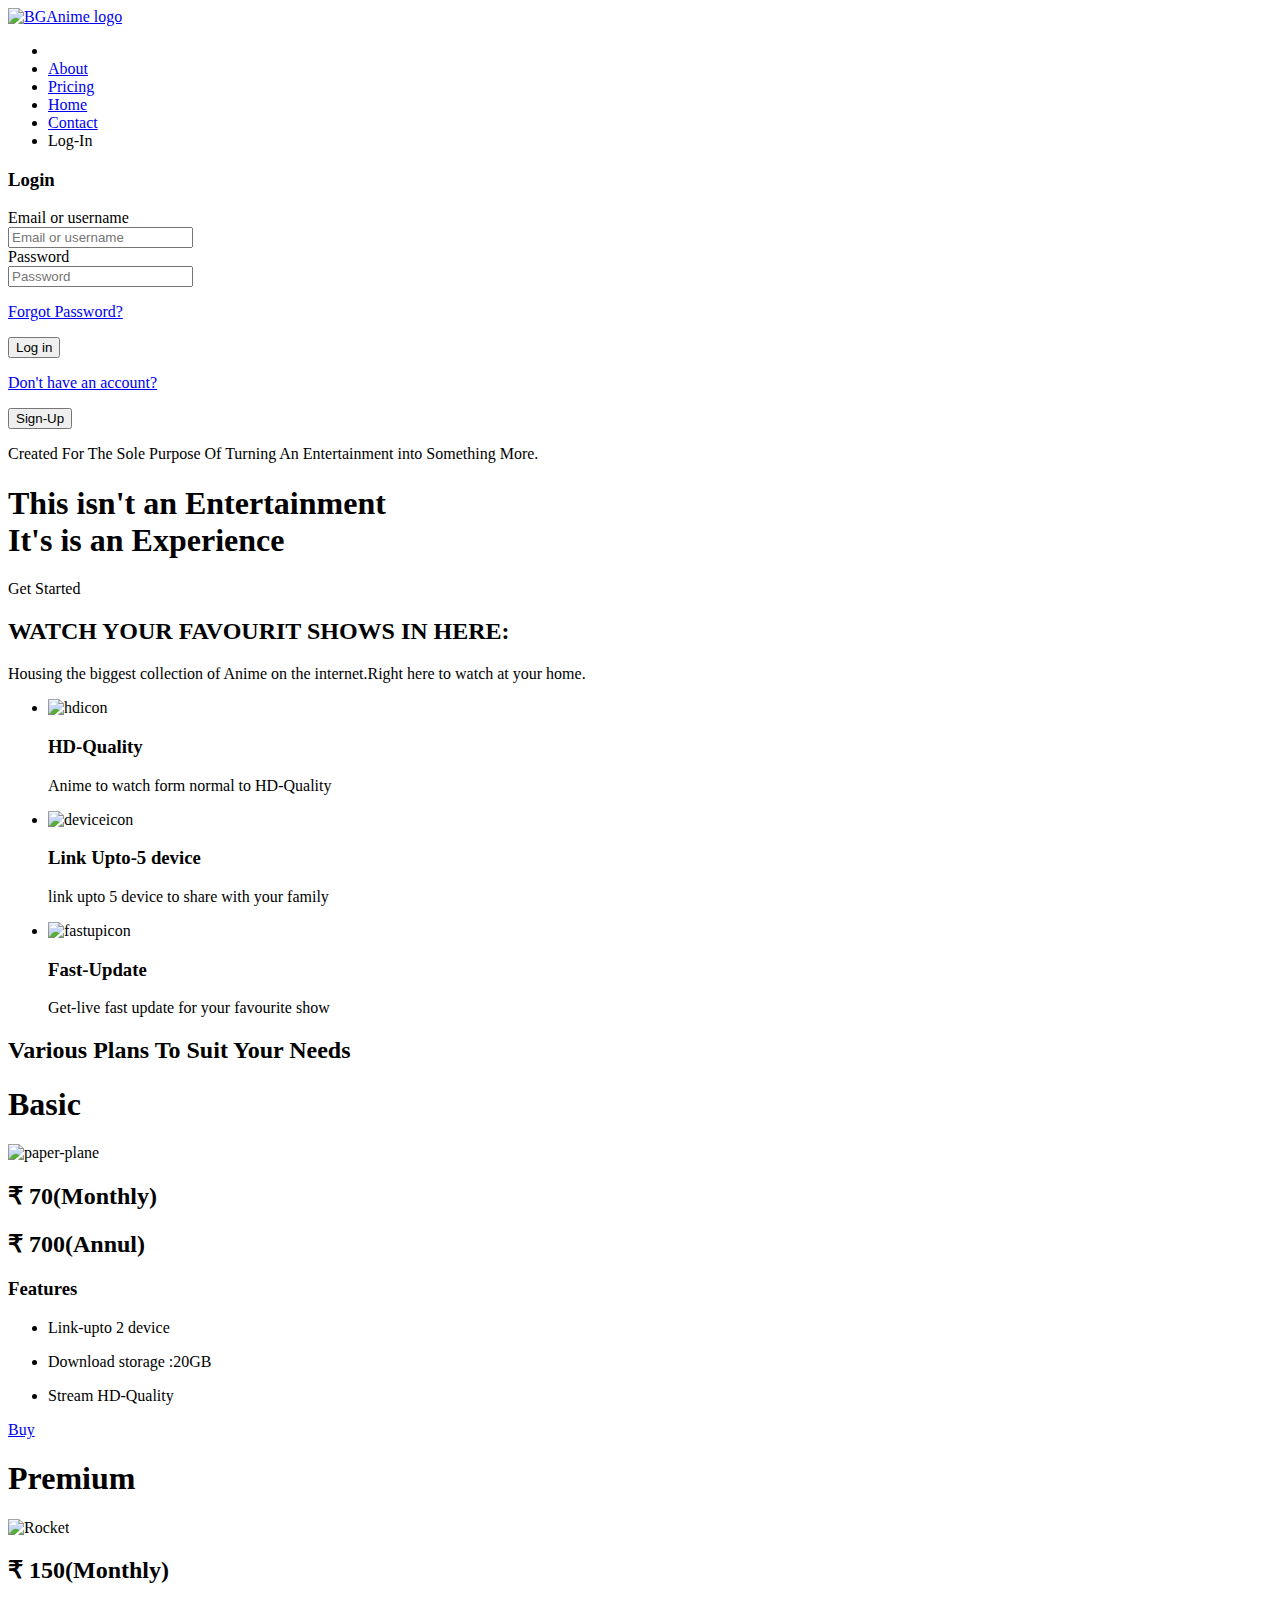
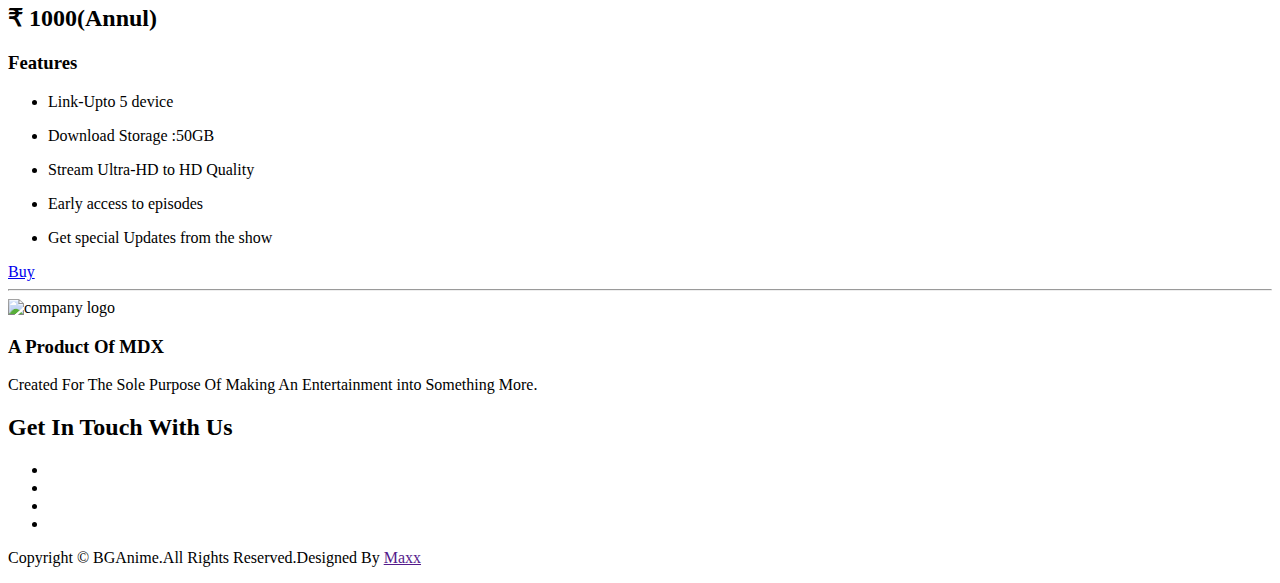
==== index.html @ 5bc4d67c "Add files via upload" ====
<!DOCTYPE html>
<html lang="en">

<head>
   <meta charset="UTF-8">
   <meta name="viewport" content="width=device-width, initial-scale=1.0">
   <!----------------------- favicon------------------- -->
   <link rel="apple-touch-icon" sizes="180x180" href="Asset/favicon_io/apple-touch-icon.png">

   <link rel="icon" type="image/png" sizes="32x32" href="Asset/favicon_io/favicon-32x32.png">

   <link rel="icon" type="image/png" sizes="16x16" href="Asset/favicon_io/favicon-16x16.png">

   <link rel="manifest" href="/site.webmanifest">

   <title>BGAnime</title>

   <!-- style link -->
   <link rel="stylesheet" href="./styles/styles.css">

   <!-- icons -->

   <script src="https://kit.fontawesome.com/a0df00e761.js" crossorigin="anonymous"></script>

   <link href="https://cdn.jsdelivr.net/npm/remixicon@2.5.0/fonts/remixicon.css" rel="stylesheet">

   <!-- fonts -->

   <link rel="stylesheet" href="https://fonts.googleapis.com/css?family=Montserrat:400,400i,700">

   <link rel="stylesheet" href="https://fonts.googleapis.com/css?family=Inconsolata:400,400i,700">
   <style>
      /* fonts */
      @import url("https://fonts.googleapis.com/css2?family=Arvo:ital@1&display=swap");
      @import url("https://fonts.googleapis.com/css2?family=Merriweather:ital,wght@1,300&display=swap");
      @import url('https://fonts.googleapis.com/css2?family=Hahmlet:wght@300;600&display=swap');
      @import url('https://fonts.googleapis.com/css2?family=EB+Garamond:wght@600;800&display=swap');
      @import url('https://fonts.googleapis.com/css2?family=Bebas+Neue&display=swap');
   </style>
   <script src="script.js"></script>
</head>

<body id="body">
   <div class="hero-img">
      <!-- Nav-bar -->
      <di id="nav-bar">
         <!-- top logo -->
         <div class="logo">
            <a href="#"><img id="header-img" src="Asset/logo/mLogo.svg" alt="BGAnime logo"></a>
         </div>
         <!-- menu-bar -->
         <div class="menu">
            <nav id="nav">
               <ul id="side-navbar">
                  <li><i id="nav-clicon" onclick="closeMenu()" class="ri-close-line"></i></li>
                  <li><a class="nav-link" href="#a1">About</a></li>
                  <li><a class="nav-link" href="#a2">Pricing</a></li>
                  <li><a class="nav-link" href="./home.html">Home</a></li>
                  <li><a class="nav-link" href="#a4">Contact</a></li>
                  <li><a class="nav-link" onclick="log()">Log-In</a></li>
               </ul>
            </nav>
            <a onclick="openMenu()"><i id="nav-opicon" class="ri-menu-line"></i> </a>
         </div>
   </div>
   </div>
   <!-------------log-in-from--------------------->
   <div id="full-card">
      <div class="login">
         <div class="login-card">
            <form class="card" onSubmit={handlesubmit}>
               <div class="log-title">
                  <h3>Login</h3>
               </div>
               <div>
                  <div>
                     <label For="Email or UserName">Email or username</label>
                     <br />
                     <input type="text" placeholder="Email or username" required />
                  </div>
                  <div>
                     <label For="Password">Password</label>
                     <br />
                     <input type="Password" placeholder="Password" required />
                  </div>
                  <p>
                     <a href="#"> Forgot Password?</a>
                  </p>
               </div>
               <div>
                  <button type="submit">Log in</button>
                  <div class="sign-up" action="#">
                     <p>
                        <a href="#"> Don't have an account?</a>
                     </p>
                     <button>Sign-Up</button>
                  </div>
               </div>
            </form>
         </div>
         <span  onclick="logout()" class="clo-icon">
               <i class="ri-close-line"></i>
         </span>
      </div>
   </div>
   <!------------intro-card------------->
   <div id="wel-card">
      <div class="wel-title">
         <p>Created For The Sole Purpose Of Turning An <span class="wel-colr">Entertainment</span> into <span
               class="wel-colr">Something More.</span>
         </p>
         <h1>This isn't an <span class="wel-colr">Entertainment</span><br />
            It's is an <span class="wel-colr">Experience</span></h1>
         <div class="wel-link">
            <p onclick="log()">Get Started<span class="wel-icon"><i class="ri-arrow-right-line"></i></span></p>
         </div>
      </div>

   </div>
   </div>
   <!----------------description----------------->
   <div id="a1" class="feature">
      <div class="feature-title">
         <h2 class="qut">WATCH YOUR FAVOURIT SHOWS IN HERE:</h2>
         <p>Housing the biggest collection of Anime on the internet.Right here to watch at your home.</p>
      </div>
      <ul class="feature-list">
         <li class="feature-points">
            <div class="feature-card">
               <img class="feature-icon" alt="hdicon" src="Asset/image/hdicon.svg">
               <h3 class="qut">HD-Quality</h3>
            </div>
            <p>Anime to watch form normal to HD-Quality</p>
         </li>
         <li class="feature-points">
            <div class="feature-card">
               <img class="feature-icon" alt="deviceicon" src="Asset/image/deviceicon.svg">
               <h3 class="qut">Link Upto-5 device</h3>
            </div>
            <p id="description">link upto 5 device to share with your family</p>
         </li>
         <li class="feature-points">
            <div class="feature-card">
               <img class="feature-icon" alt="fastupicon" src="Asset/image/fastupicon.svg">
               <h3 class="qut">Fast-Update</h3>
            </div>
            <p id="description">Get-live fast update for your favourite show</p>
         </li>
      </ul>
   </div>
   <!---------------Plans-------------->
   <section id="a2" class="plan-card">
      <h2 class="plan-head">Various Plans To Suit Your Needs</h2>
      <div class="plan">
         <div class="plan-b">
            <div class="basic-title">
               <h1>Basic</h1>
            </div>
            <div class="plan-icon">
               <img alt="paper-plane" src="Asset/image/paper-plane.svg" class="p-icon">
            </div>
            <div>
               <h2> &#8377 70(Monthly)</h2>
               <h2> &#8377 700(Annul)</h2>
            </div>
            <div class="fe-card">
               <h3>Features</h3>
            </div>
            <div>
               <ul>
                  <li>
                     <p>Link-upto 2 device</p>
                  </li>
                  <li>
                     <p>Download storage :20GB</p>
                  </li>
                  <li>
                     <p>Stream HD-Quality</p>
                  </li>
               </ul>
            </div>
            <div class="button basic-btn">
               <a href="#">Buy</a>
            </div>
         </div>
         <div class="plan-p">
            <div class="pro-title">
               <h1>Premium</h1>
            </div>
            <div class="plan-icon">
               <img alt="Rocket" src="Asset/image/Rocket.svg" class="p-icon">
            </div>
            <div>
               <h2> &#8377 150(Monthly)</h2>
               <h2> &#8377 1000(Annul)</h2>
            </div>
            <div class="fe-card">
               <h3>Features</h3>
            </div>
            <div>
               <ul>
                  <li>
                     <p>Link-Upto 5 device</p>
                  </li>
                  <li>
                     <p>Download Storage :50GB</p>
                  </li>
                  <li>
                     <p>Stream Ultra-HD to HD Quality</p>
                  </li>
                  <li>
                     <p>Early access to episodes</p>
                  </li>
                  <li>
                     <p>Get special Updates from the show</p>
                  </li>
               </ul>
            </div>
            <div class="pro-btn button">
               <a href="#">Buy</a>
            </div>
         </div>
      </div>
   </section>
   <!-------------footer-------------->
   <hr>
   <footer id="a4">
      <div class="foo">
         <img class="foo-logo" alt="company logo" src="Asset/logo/mLogo.svg">
         <div class="foo-credit">
            <h3>A Product Of MDX</h3>
            <p>Created For The Sole Purpose Of Making An Entertainment into Something More. </p>
         </div>
         <div class="contact">
            <h2>Get In Touch With Us</h2>
            <ul class="contact-links">
               <li><a href="https://github.com/Maxxjx"><i class="ri-github-fill"></i></a></li>
               <li><a href="mailto:iamshyamssj@gmail.com"><i class="ri-mail-line"></i></a></li>
               <li><a href=""><i class="ri-twitter-line"></i></a></li>
               <li><a href="https://www.linkedin.com/in/shyam-m-aa9026240/"><i class="ri-linkedin-box-fill"></i></a>
               </li>
            </ul>
         </div>
      </div>
   </footer>
   <!-------------Copyright--------------->
   <div id="end">
      <p>Copyright &copy BGAnime.All Rights Reserved.Designed By <a href="">Maxx</a></p>
   </div>
</body>

</html>
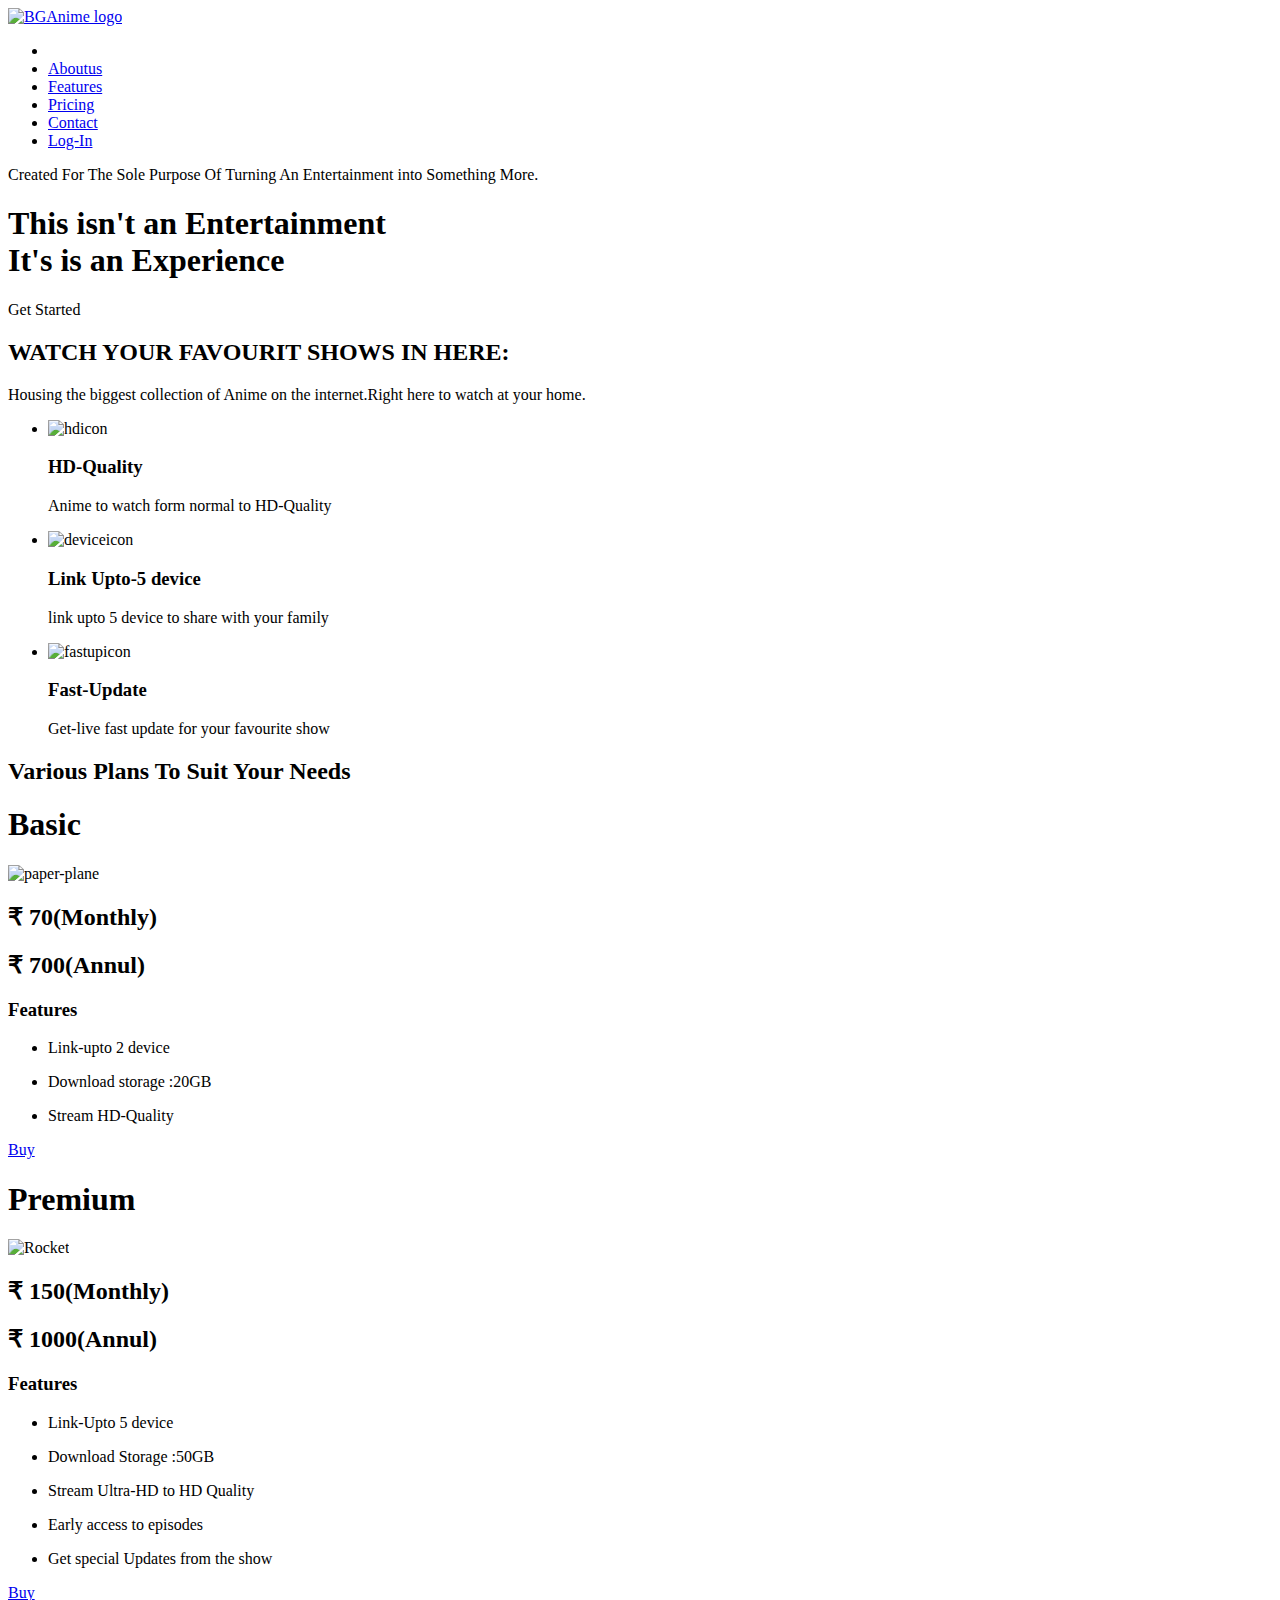
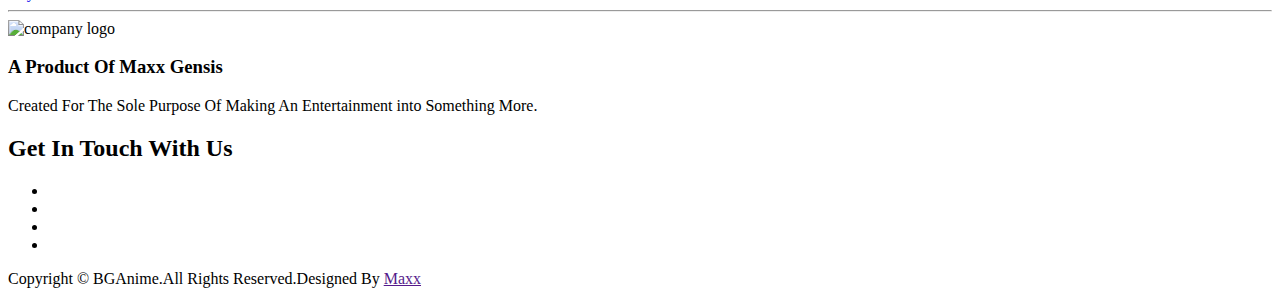
==== commit 40fdeb96: "login" ====
--- a/index.html
+++ b/index.html
@@ -42,6 +42,7 @@
 
 <body id="body">
    <div class="hero-img">
+      
       <!-- Nav-bar -->
       <di id="nav-bar">
          <!-- top logo -->
@@ -53,11 +54,12 @@
             <nav id="nav">
                <ul id="side-navbar">
                   <li><i id="nav-clicon" onclick="closeMenu()" class="ri-close-line"></i></li>
-                  <li><a class="nav-link" href="#a1">About</a></li>
+                  <li><a class="nav-link" href="./aboutus.html">Aboutus</a></li>
+                  <li><a class="nav-link" href="#a1">Features</a></li>
                   <li><a class="nav-link" href="#a2">Pricing</a></li>
-                  <li><a class="nav-link" href="./home.html">Home</a></li>
+                  <!-- <li><a class="nav-link" href="./home.html">Home</a></li> -->
                   <li><a class="nav-link" href="#a4">Contact</a></li>
-                  <li><a class="nav-link" onclick="log()">Log-In</a></li>
+                  <li><a class="nav-link"  href="https://maxxlix.netlify.app/" target="_blank">Log-In</a></li>
                </ul>
             </nav>
             <a onclick="openMenu()"><i id="nav-opicon" class="ri-menu-line"></i> </a>
@@ -65,7 +67,7 @@
    </div>
    </div>
    <!-------------log-in-from--------------------->
-   <div id="full-card">
+   <!-- <div id="full-card">
       <div class="login">
          <div class="login-card">
             <form class="card" onSubmit={handlesubmit}>
@@ -80,6 +82,7 @@
                   </div>
                   <div>
                      <label For="Password">Password</label>
+  
                      <br />
                      <input type="Password" placeholder="Password" required />
                   </div>
@@ -102,7 +105,8 @@
                <i class="ri-close-line"></i>
          </span>
       </div>
-   </div>
+   </div> -->
+
    <!------------intro-card------------->
    <div id="wel-card">
       <div class="wel-title">
@@ -228,7 +232,7 @@
       <div class="foo">
          <img class="foo-logo" alt="company logo" src="Asset/logo/mLogo.svg">
          <div class="foo-credit">
-            <h3>A Product Of MDX</h3>
+            <h3>A Product Of Maxx Gensis</h3>
             <p>Created For The Sole Purpose Of Making An Entertainment into Something More. </p>
          </div>
          <div class="contact">
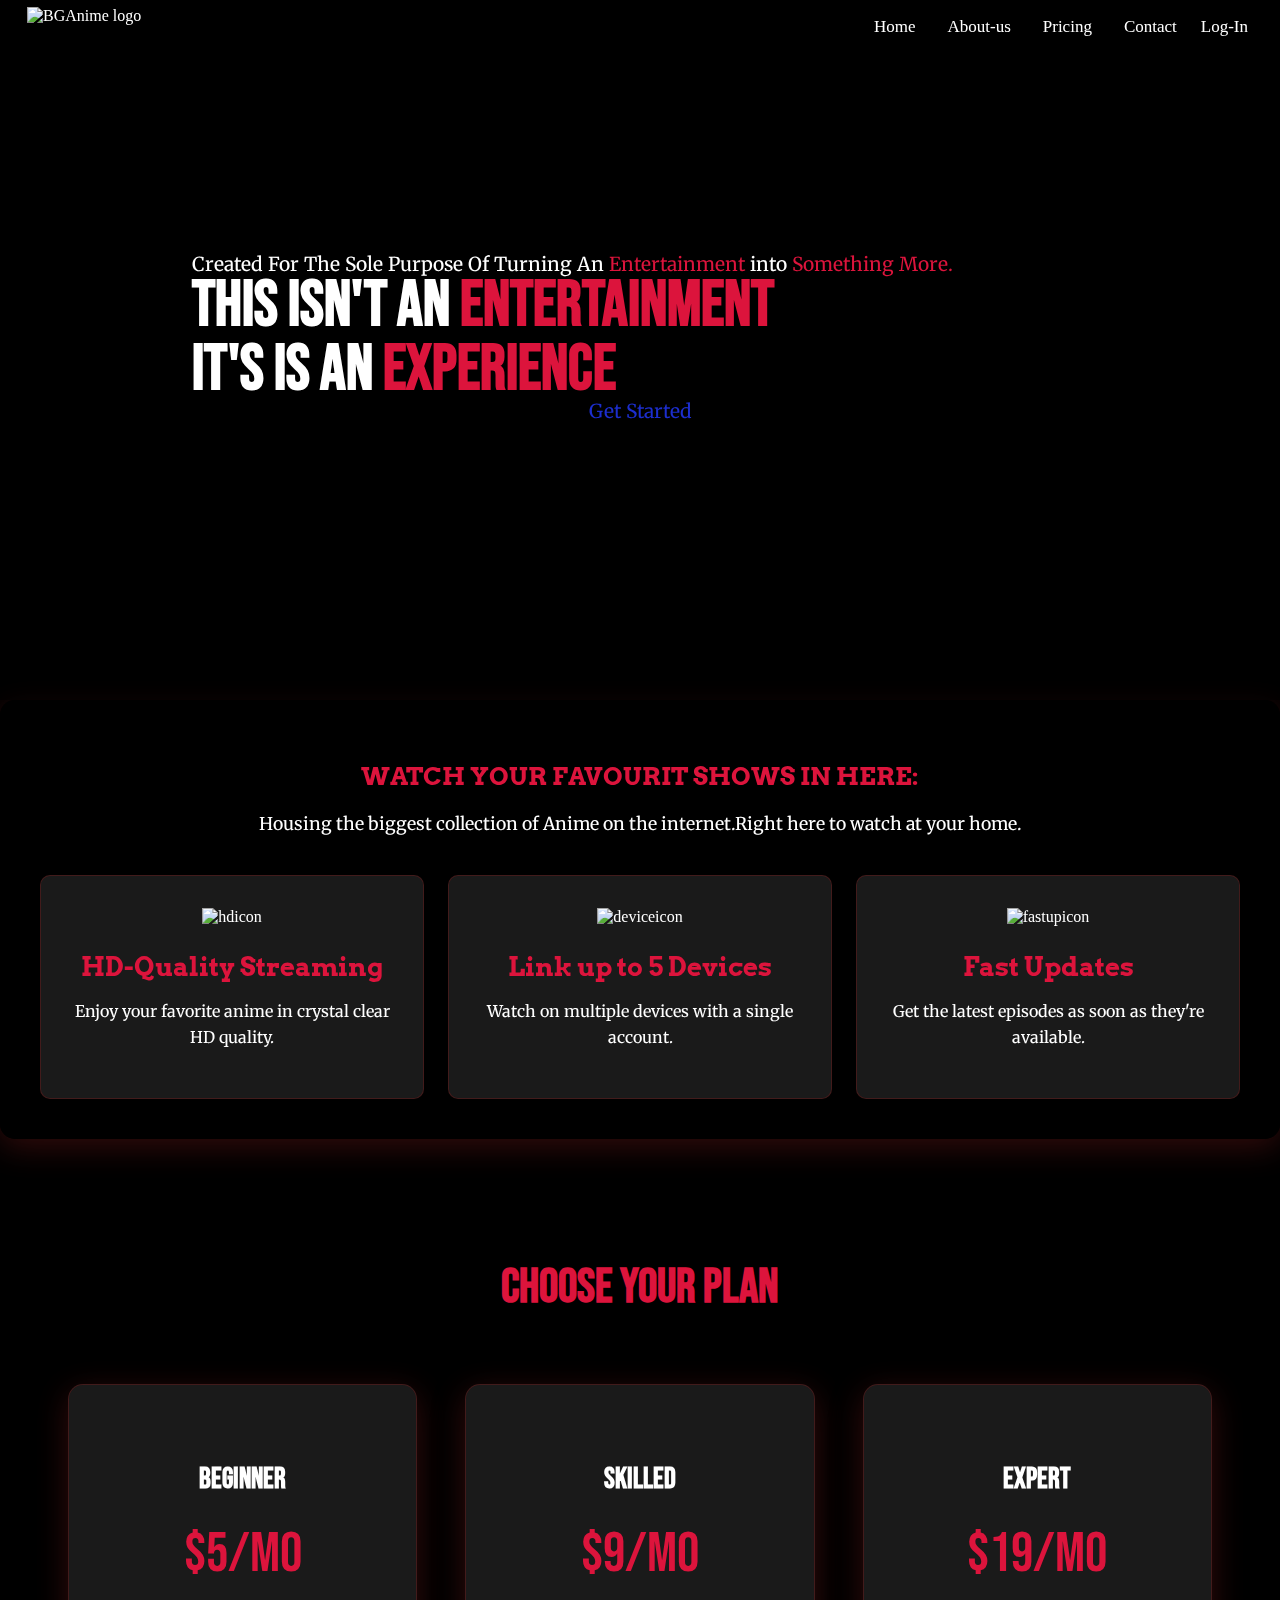
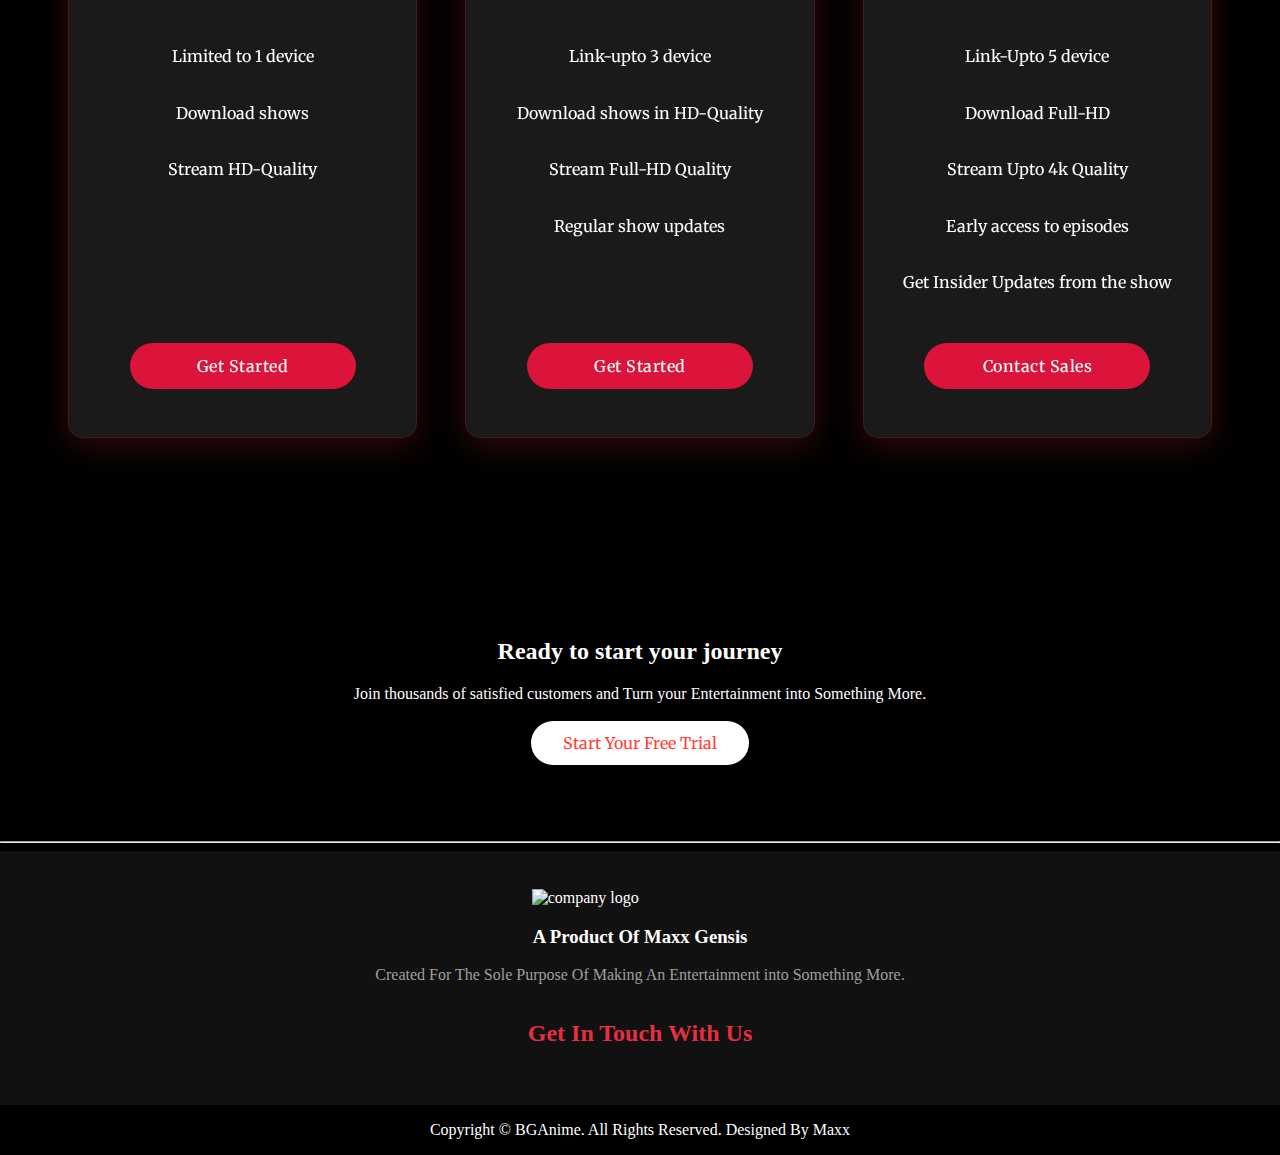
==== commit 7d9f4544: "Add hero image and update pricing plans; refactor CSS variables for consistency" ====
--- a/index.html
+++ b/index.html
@@ -4,108 +4,113 @@
 <head>
    <meta charset="UTF-8">
    <meta name="viewport" content="width=device-width, initial-scale=1.0">
-   <!----------------------- favicon------------------- -->
+   <meta name="description"
+      content="BGAnime offers a wide range of anime in HD quality. Stream your favorite shows, link up to 5 devices, and get fast updates.">
+   <title>BGAnime - Your Source for HD Anime Streaming</title>
+
+   <!-- Favicon -->
    <link rel="apple-touch-icon" sizes="180x180" href="Asset/favicon_io/apple-touch-icon.png">
-
    <link rel="icon" type="image/png" sizes="32x32" href="Asset/favicon_io/favicon-32x32.png">
-
    <link rel="icon" type="image/png" sizes="16x16" href="Asset/favicon_io/favicon-16x16.png">
 
-   <link rel="manifest" href="/site.webmanifest">
-
-   <title>BGAnime</title>
-
-   <!-- style link -->
+   <!-- Critical Assets -->
+   <link rel="preload" href="Asset/logo/mLogo.svg" as="image">
+   <link rel="preload" href="styles/styles.css" as="style">
+   <link rel="preload" href="styles/abouts.css" as="style">
+
+   <!-- stylesheet -->
    <link rel="stylesheet" href="./styles/styles.css">
-
-   <!-- icons -->
-
-   <script src="https://kit.fontawesome.com/a0df00e761.js" crossorigin="anonymous"></script>
-
+   <link rel="stylesheet" href="./styles/abouts.css">
+
+   <!-- PWA Support -->
+   <link rel="manifest" href="manifest.json">
+   <meta name="theme-color" content="#dc143c">
+   <meta name="apple-mobile-web-app-capable" content="yes">
+   <meta name="apple-mobile-web-app-status-bar-style" content="black">
+   <meta name="apple-mobile-web-app-title" content="BGAnime">
+
+   <!-- Social Media Tags -->
+   <meta property="og:title" content="BGAnime - HD Anime Streaming">
+   <meta property="og:description" content="Your premium anime streaming experience">
+   <meta property="og:image" content="Asset/logo/mLogo.svg">
+   <meta property="og:type" content="website">
+
+   <!-- External Resources -->
+   <link rel="stylesheet"
+      href="https://fonts.googleapis.com/css2?family=Bebas+Neue&family=Merriweather:ital,wght@1,300&family=Arvo:ital@1&display=swap">
    <link href="https://cdn.jsdelivr.net/npm/remixicon@2.5.0/fonts/remixicon.css" rel="stylesheet">
-
-   <!-- fonts -->
-
-   <link rel="stylesheet" href="https://fonts.googleapis.com/css?family=Montserrat:400,400i,700">
-
-   <link rel="stylesheet" href="https://fonts.googleapis.com/css?family=Inconsolata:400,400i,700">
-   <style>
-      /* fonts */
-      @import url("https://fonts.googleapis.com/css2?family=Arvo:ital@1&display=swap");
-      @import url("https://fonts.googleapis.com/css2?family=Merriweather:ital,wght@1,300&display=swap");
-      @import url('https://fonts.googleapis.com/css2?family=Hahmlet:wght@300;600&display=swap');
-      @import url('https://fonts.googleapis.com/css2?family=EB+Garamond:wght@600;800&display=swap');
-      @import url('https://fonts.googleapis.com/css2?family=Bebas+Neue&display=swap');
-   </style>
+   <!-- script -->
    <script src="script.js"></script>
 </head>
 
 <body id="body">
+   <a href="#main-content" class="skip-link">Skip to main content</a>
    <div class="hero-img">
-      
       <!-- Nav-bar -->
-      <di id="nav-bar">
+      <div id="nav-bar">
          <!-- top logo -->
          <div class="logo">
-            <a href="#"><img id="header-img" src="Asset/logo/mLogo.svg" alt="BGAnime logo"></a>
+            <a href="/index.html"><img id="header-img" src="Asset/logo/mLogo.svg" alt="BGAnime logo"></a>
          </div>
          <!-- menu-bar -->
          <div class="menu">
             <nav id="nav">
                <ul id="side-navbar">
                   <li><i id="nav-clicon" onclick="closeMenu()" class="ri-close-line"></i></li>
-                  <li><a class="nav-link" href="./aboutus.html">Aboutus</a></li>
-                  <li><a class="nav-link" href="#a1">Features</a></li>
+                  <li><a class="nav-link" href="./home.html">Home</a></li>
+                  <li><a class="nav-link" href="/aboutus.html">About-us</a></li>
                   <li><a class="nav-link" href="#a2">Pricing</a></li>
-                  <!-- <li><a class="nav-link" href="./home.html">Home</a></li> -->
                   <li><a class="nav-link" href="#a4">Contact</a></li>
-                  <li><a class="nav-link"  href="https://maxxlix.netlify.app/" target="_blank">Log-In</a></li>
+                  <!-- Log-in Button -->
+                  <li><button class="nav-link login-trigger" type="button" onclick="toggleLogin()">Log-In</button></li>
                </ul>
             </nav>
-            <a onclick="openMenu()"><i id="nav-opicon" class="ri-menu-line"></i> </a>
-         </div>
-   </div>
+            <a onclick="openMenu()"><i id="nav-opicon" class="ri-menu-line"></i></a>
+         </div>
+      </div>
+      </ul>
+      </nav>
+      <a onclick="openMenu()"><i id="nav-opicon" class="ri-menu-line"></i></a>
    </div>
    <!-------------log-in-from--------------------->
-   <!-- <div id="full-card">
+   <div id="full-card">
       <div class="login">
          <div class="login-card">
-            <form class="card" onSubmit={handlesubmit}>
+            <form class="card" onsubmit="handleSubmit(event)">
                <div class="log-title">
-                  <h3>Login</h3>
+                  <h3>Welcome Back</h3>
+                  <p>Enter your credentials to access your account</p>
                </div>
-               <div>
-                  <div>
-                     <label For="Email or UserName">Email or username</label>
-                     <br />
-                     <input type="text" placeholder="Email or username" required />
-                  </div>
-                  <div>
-                     <label For="Password">Password</label>
-  
-                     <br />
-                     <input type="Password" placeholder="Password" required />
-                  </div>
-                  <p>
-                     <a href="#"> Forgot Password?</a>
-                  </p>
+               <div class="form-group">
+                  <div class="input-field">
+                     <label for="email">Email or username</label>
+                     <input type="text" id="email" placeholder="Enter your email or username" required />
+                  </div>
+                  <div class="input-field">
+                     <label for="password">Password</label>
+                     <input type="password" id="password" placeholder="Enter your password" required />
+                  </div>
+                  <div class="form-options">
+                     <label class="remember-me">
+                        <input type="checkbox" />
+                        <span>Remember me</span>
+                     </label>
+                     <a href="#" class="forgot-password">Forgot Password?</a>
+                  </div>
                </div>
-               <div>
-                  <button type="submit">Log in</button>
-                  <div class="sign-up" action="#">
-                     <p>
-                        <a href="#"> Don't have an account?</a>
-                     </p>
-                     <button>Sign-Up</button>
+               <div class="form-actions">
+                  <button type="submit" class="login-btn">Log in</button>
+                  <div class="signup-prompt">
+                     <p>Don't have an account? <a href="#">Sign Up</a></p>
                   </div>
                </div>
             </form>
          </div>
-         <span  onclick="logout()" class="clo-icon">
-               <i class="ri-close-line"></i>
+         <span onclick="logout()" class="clo-icon">
+            <i class="ri-close-line"></i>
          </span>
       </div>
-   </div> -->
+   </div>
 
    <!------------intro-card------------->
    <div id="wel-card">
@@ -122,108 +127,78 @@
 
    </div>
    </div>
-   <!----------------description----------------->
-   <div id="a1" class="feature">
-      <div class="feature-title">
+   <!----------------  Feature Highlights ----------------->
+   <div id="a1" class="about-section"  style="max-width: none;">
+      <div class="about-container">
          <h2 class="qut">WATCH YOUR FAVOURIT SHOWS IN HERE:</h2>
-         <p>Housing the biggest collection of Anime on the internet.Right here to watch at your home.</p>
-      </div>
-      <ul class="feature-list">
-         <li class="feature-points">
-            <div class="feature-card">
+          <p>Housing the biggest collection of Anime on the internet.Right here to watch at your home.</p>
+          <div class="about-grid">
+              <div class="about-card">
                <img class="feature-icon" alt="hdicon" src="Asset/image/hdicon.svg">
-               <h3 class="qut">HD-Quality</h3>
+               <h3 class="qut">HD-Quality Streaming</h3>
+                  <p>Enjoy your favorite anime in crystal clear HD quality.</p>
+              </div>
+              <div class="about-card">
+               <img class="feature-icon" alt="deviceicon" src="Asset/image/deviceicon.svg">
+               <h3 class="qut">Link up to 5 Devices</h3>
+                  <p>Watch on multiple devices with a single account.</p>
+              </div>
+              <div class="about-card">
+               <img class="feature-icon" alt="fastupicon" src="Asset/image/fastupicon.svg">
+               <h3 class="qut">Fast Updates</h3>
+                  <p>Get the latest episodes as soon as they're available.</p>
+              </div>
+          </div>
+      </div>
+  </div>
+ </div>
+   <!---------------Plans-------------->
+   <section id="pricing" class="pricing">
+      <div class="container">
+         <h2>Choose Your Plan</h2>
+         <div class="pricing-grid">
+            <div class="plan">
+               <h3>Beginner</h3>
+               <div class="price">$5/mo</div>
+               <ul>
+                  <li>Limited to 1 device </li>
+                  <li>Download shows</li>
+                  <li>Stream HD-Quality</li>
+               </ul>
+               <a href="#" class="cta-button">Get Started</a>
             </div>
-            <p>Anime to watch form normal to HD-Quality</p>
-         </li>
-         <li class="feature-points">
-            <div class="feature-card">
-               <img class="feature-icon" alt="deviceicon" src="Asset/image/deviceicon.svg">
-               <h3 class="qut">Link Upto-5 device</h3>
+            <div class="plan">
+               <h3>Skilled</h3>
+               <div class="price">$9/mo</div>
+               <ul>
+                  <li>Link-upto 3 device</li>
+                  <li>Download shows in HD-Quality</li>
+                  <li>Stream Full-HD Quality</li>
+                  <li>Regular show updates</li>
+               </ul>
+               <a href="#" class="cta-button">Get Started</a>
             </div>
-            <p id="description">link upto 5 device to share with your family</p>
-         </li>
-         <li class="feature-points">
-            <div class="feature-card">
-               <img class="feature-icon" alt="fastupicon" src="Asset/image/fastupicon.svg">
-               <h3 class="qut">Fast-Update</h3>
+            <div class="plan">
+               <h3>Expert</h3>
+               <div class="price">$19/mo</div>
+               <ul>
+                  <li>Link-Upto 5 device</li>
+                  <li>Download Full-HD</li>
+                  <li>Stream Upto 4k Quality</li>
+                  <li>Early access to episodes</li>
+                  <li>Get Insider Updates from the show</li>
+               </ul>
+               <a href="#" class="cta-button">Contact Sales</a>
             </div>
-            <p id="description">Get-live fast update for your favourite show</p>
-         </li>
-      </ul>
-   </div>
-   <!---------------Plans-------------->
-   <section id="a2" class="plan-card">
-      <h2 class="plan-head">Various Plans To Suit Your Needs</h2>
-      <div class="plan">
-         <div class="plan-b">
-            <div class="basic-title">
-               <h1>Basic</h1>
-            </div>
-            <div class="plan-icon">
-               <img alt="paper-plane" src="Asset/image/paper-plane.svg" class="p-icon">
-            </div>
-            <div>
-               <h2> &#8377 70(Monthly)</h2>
-               <h2> &#8377 700(Annul)</h2>
-            </div>
-            <div class="fe-card">
-               <h3>Features</h3>
-            </div>
-            <div>
-               <ul>
-                  <li>
-                     <p>Link-upto 2 device</p>
-                  </li>
-                  <li>
-                     <p>Download storage :20GB</p>
-                  </li>
-                  <li>
-                     <p>Stream HD-Quality</p>
-                  </li>
-               </ul>
-            </div>
-            <div class="button basic-btn">
-               <a href="#">Buy</a>
-            </div>
-         </div>
-         <div class="plan-p">
-            <div class="pro-title">
-               <h1>Premium</h1>
-            </div>
-            <div class="plan-icon">
-               <img alt="Rocket" src="Asset/image/Rocket.svg" class="p-icon">
-            </div>
-            <div>
-               <h2> &#8377 150(Monthly)</h2>
-               <h2> &#8377 1000(Annul)</h2>
-            </div>
-            <div class="fe-card">
-               <h3>Features</h3>
-            </div>
-            <div>
-               <ul>
-                  <li>
-                     <p>Link-Upto 5 device</p>
-                  </li>
-                  <li>
-                     <p>Download Storage :50GB</p>
-                  </li>
-                  <li>
-                     <p>Stream Ultra-HD to HD Quality</p>
-                  </li>
-                  <li>
-                     <p>Early access to episodes</p>
-                  </li>
-                  <li>
-                     <p>Get special Updates from the show</p>
-                  </li>
-               </ul>
-            </div>
-            <div class="pro-btn button">
-               <a href="#">Buy</a>
-            </div>
-         </div>
+         </div>
+      </div>
+   </section>
+
+   <section class="cta">
+      <div class="container">
+         <h2>Ready to start your journey</h2>
+         <p>Join thousands of satisfied customers and Turn your Entertainment into Something More.</p>
+         <a href="#" class="cta-button">Start Your Free Trial</a>
       </div>
    </section>
    <!-------------footer-------------->
@@ -249,7 +224,7 @@
    </footer>
    <!-------------Copyright--------------->
    <div id="end">
-      <p>Copyright &copy BGAnime.All Rights Reserved.Designed By <a href="">Maxx</a></p>
+      <p>Copyright &copy BGAnime. All Rights Reserved. Designed By <a href="">Maxx</a></p>
    </div>
 </body>
 
--- a/styles/styles.css
+++ b/styles/styles.css
@@ -0,0 +1,787 @@
+:root {
+  /* Colors */
+  --primary: #dc143c;
+  --primary-hover: #ff1648;
+  --text: #fff;
+  --text-muted: #9f9f9f;
+  --bg-dark: #000;
+  --bg-card: rgba(255, 255, 255, 0.1);
+  --bg-card-hover: rgba(255, 255, 255, 0.15);
+  
+  /* Typography */
+  --font-heading: "Bebas Neue", sans-serif;
+  --font-body: "Merriweather", serif;
+  --font-secondary: "Arvo", serif;
+  
+  /* Spacing */
+  --space-xs: 0.5rem;
+  --space-sm: 1rem;
+  --space-md: 1.5rem;
+  --space-lg: 2rem;
+  --space-xl: 3rem;
+  --space-xxl: 5rem;
+  
+  /* Borders */
+  --radius-sm: 8px;
+  --radius-md: 15px;
+  --radius-full: 9999px;
+  
+  /* Transitions */
+  --transition: all 0.3s ease;
+  
+  /* Shadows */
+  --shadow-card: 0 8px 32px 0 rgba(135, 31, 31, 0.37);
+}
+
+html {
+  scroll-behavior: smooth;
+}
+
+#body {
+  background-color: var(--bg-dark);
+  color: var(--text);
+  margin: 0;
+  padding: 0;
+  width: 100%;
+  overflow:auto;
+}
+
+a {
+  color: var(--text);
+}
+
+a:hover {
+  color: var(--primary);
+}
+
+ul,
+ol,
+li,
+a {
+  text-decoration: none;
+  list-style-type: none;
+}
+
+.hero-img {
+  background-image: url(../Asset/image/hero3.jpg);
+  max-width: 100%;
+  min-height: 620px;
+  max-height: 100vh;
+  background-position: center;
+  background-repeat: no-repeat;
+  background-size: cover;
+  position: relative;
+}
+
+
+#header-img {
+  width: 158px;
+  margin: 0;
+  padding-top: 7px;
+  padding-left: 11px;
+}
+
+#nav-bar {
+  position: fixed;
+  top: 0;
+  left: 1rem;
+  right: 2rem;
+  z-index: 10;
+  background-color: transparent;
+  display: flex;
+  align-content: center;
+  /* transition: 0.2s; */
+  justify-content: space-between;
+}
+
+
+/* svg--logo */
+.logo:hover {
+  fill: var(--primary);
+}
+
+.anime:hover {
+  fill: var(--primary);
+}
+
+#nav {
+  display: block;
+}
+
+#side-navbar {
+  display: flex;
+  font-size: 17px;
+  justify-content: center;
+  gap: 1rem;
+}
+
+.nav-link {
+  border: 0.5rem transparent solid;
+  padding-left: 0;
+  padding-right: 0;
+}
+
+.sign {
+  margin-right: 14px;
+}
+
+#side-navbar li a:hover {
+  background-color: black;
+  border: 8px black solid;
+  border-radius: 25px;
+}
+
+#nav-opicon,
+#nav-clicon {
+  font-size: 2rem;
+}
+
+#nav-opicon {
+  display: none;
+}
+
+#nav-clicon {
+  display: none;
+  float: right;
+}
+
+/* ------login-from----------------------- */
+/* Login button styles */
+.login-trigger {
+  background: none;
+  border: none;
+  cursor: pointer;
+  font-family: inherit;
+  font-size: inherit;
+  color: inherit;
+  padding: 0;
+}
+
+/* Login modal styles */
+#full-card {
+  display: none;
+  position: fixed;
+  top: 0;
+  left: 0;
+  width: 100%;
+  height: 100%;
+  background-color: rgba(0, 0, 0, 0.8);
+  z-index: 1000;
+  backdrop-filter: blur(5px);
+}
+
+.login {
+  position: absolute;
+  top: 50%;
+  left: 50%;
+  transform: translate(-50%, -50%);
+  width: 100%;
+  max-width: 400px;
+}
+
+
+.log-title {
+  text-align: center;
+  margin-bottom: 2rem;
+}
+
+.log-title h3 {
+  font-family: var(--font-heading);
+  font-size: 2.5rem;
+  color: var(--text);
+  margin-bottom: 0.5rem;
+}
+
+.log-title p {
+  color: var(--text-muted);
+  font-family: var(--font-body);
+}
+
+.form-group {
+  display: flex;
+  flex-direction: column;
+  gap: 1.5rem;
+}
+
+.input-field {
+  display: flex;
+  flex-direction: column;
+  gap: 0.5rem;
+}
+
+.input-field label {
+  font-family: var(--font-body);
+  color: var(--text);
+  font-size: 0.9rem;
+}
+
+.input-field input {
+  padding: 0.8rem 1rem;
+  border-radius: var(--radius-sm);
+  border: 1px solid rgba(255, 255, 255, 0.1);
+  background: rgba(255, 255, 255, 0.05);
+  color: var(--text);
+  font-size: 1rem;
+  width: 100%;
+  transition: border-color 0.3s ease;
+}
+
+.input-field input:focus {
+  outline: none;
+  border-color: var(--primary);
+}
+
+.form-options {
+  display: flex;
+  justify-content: space-between;
+  align-items: center;
+  font-size: 0.9rem;
+}
+
+.remember-me {
+  display: flex;
+  align-items: center;
+  gap: 0.5rem;
+  color: var(--text-muted);
+}
+
+.forgot-password {
+  color: var(--primary);
+  text-decoration: none;
+  transition: color 0.3s ease;
+}
+
+.forgot-password:hover {
+  color: var(--primary-hover);
+}
+
+.form-actions {
+  margin-top: 2rem;
+  display: flex;
+  flex-direction: column;
+  gap: 1rem;
+}
+
+.login-btn {
+  width: 100%;
+  padding: 0.8rem;
+  background: var(--primary);
+  color: var(--text);
+  border: none;
+  border-radius: var(--radius-sm);
+  font-size: 1rem;
+  font-weight: 600;
+  cursor: pointer;
+  transition: background-color 0.3s ease;
+}
+
+.login-btn:hover {
+  background: var(--primary-hover);
+}
+
+.signup-prompt {
+  text-align: center;
+  color: var(--text-muted);
+}
+
+.signup-prompt a {
+  color: var(--primary);
+  text-decoration: none;
+  font-weight: 600;
+}
+
+.signup-prompt a:hover {
+  color: var(--primary-hover);
+}
+
+.clo-icon {
+  position: absolute;
+  top: 1rem;
+  right: 1rem;
+  font-size: 2rem;
+  color: var(--text);
+  cursor: pointer;
+  transition: color 0.3s ease;
+}
+
+.clo-icon:hover {
+  color: var(--primary);
+}
+
+@media (max-width: 768px) {
+  .login-card {
+      margin: 1rem;
+      padding: 1.5rem;
+  }
+  
+  .log-title h3 {
+      font-size: 2rem;
+  }
+}
+
+/* =-------------------login-End---------------------------- */
+
+/* --------description -------------*/
+
+#wel-card {
+  display: block;
+  position: absolute;
+  top: 0;
+  line-height: 1;
+  width:100%;
+  margin: 255px 0 0 0;
+  z-index: 10;
+}
+
+.wel-title {
+  width: 70%;
+  margin: auto;
+}
+.wel-colr {
+  color: var(--primary);
+}
+.wel-title p {
+  margin: 0;
+  font-family: var(--font-body);
+  font-size: 1.2rem;
+
+}
+
+.wel-title h1 {
+  margin: 0;
+  font-family: var(--font-heading);
+  font-size: 4rem;
+}
+.wel-link{
+  cursor: pointer;
+  text-align: center;
+  color: hsl(234, 76%, 46%);
+}
+/* feature----------- */
+.feature {
+  padding-top: 80px;
+}
+
+.feature p {
+  font-family: var(--font-body);
+}
+
+img.feature-icon {
+  width: 5rem;
+}
+
+.feature-title {
+  text-align: center;
+  padding: 11px;
+}
+
+.feature-list {
+  padding: 10px;
+  display: flex;
+  flex-wrap: wrap;
+  justify-content: space-around;
+  align-content: center;
+}
+
+.qut {
+  color: var(--primary);
+  font-family: var(--font-secondary);
+  font-size: 25px;
+}
+
+li.feature-points {
+  background-color: #111;
+  text-align: center;
+  margin: 10px;
+  padding: 1.4rem;
+}
+
+/* Pricing section styles */
+.pricing {
+  padding: var(--space-xxl) var(--space-md);
+  background-color: var(--bg-dark);
+}
+
+.pricing .container {
+  max-width: 1200px;
+  margin: 0 auto;
+  padding: 0 var(--space-md);
+}
+
+.pricing h2 {
+  font-family: var(--font-heading);
+  text-align: center;
+  margin-bottom: 40px;
+  color: var(--primary);
+  font-size: 3rem;
+}
+
+.pricing-grid {
+  display: grid;
+  grid-template-columns: repeat(auto-fit, minmax(280px, 1fr));
+  gap: var(--space-xl);
+  margin-top: var(--space-xl);
+  padding: 20px;
+}
+
+.plan {
+  background: var(--bg-card);
+  padding: var(--space-xl) var(--space-lg);
+  border-radius: var(--radius-md);
+  text-align: center;
+  backdrop-filter: blur(5px);
+  border: 1px solid rgba(135, 31, 31, 0.37);
+  box-shadow: var(--shadow-card);
+  transition: var(--transition);
+  display: flex;
+  flex-direction: column;
+  min-height: 450px;
+}
+
+.plan:hover {
+  transform: translateY(-5px);
+  background: var(--bg-card-hover);
+  border-color: var(--primary);
+}
+
+.plan h3 {
+  font-family: var(--font-heading);
+  font-size: 1.8rem;
+  margin-bottom: var(--space-md);
+  color: var(--text);
+}
+
+.plan .price {
+  font-family: var(--font-heading);
+  font-size: 3.5rem;
+  margin-bottom: var(--space-md);
+  color: var(--primary);
+}
+
+.plan ul {
+  list-style-type: none;
+  margin: var(--space-lg) 0;
+  padding: 0;
+  flex: 1;
+  display: flex;
+  flex-direction: column;
+  gap: var(--space-sm);
+}
+
+.plan ul li {
+  font-family: var(--font-body);
+  color: var(--text);
+  margin-bottom: 15px;
+  font-size: 1rem;
+  line-height: 1.6;
+}
+
+.plan .cta-button {
+  display: inline-block;
+  background-color: var(--primary);
+  color: var(--text);
+  padding: var(--space-sm) var(--space-xl);
+  border-radius: var(--radius-full);
+  text-decoration: none;
+  font-family: var(--font-body);
+  font-size: 1rem;
+  transition: var(--transition);
+  border: 1px solid transparent;
+  margin-top: auto;
+  width: fit-content;
+  align-self: center;
+  font-weight: 500;
+  letter-spacing: 0.5px;
+  min-width: 160px;
+}
+
+.plan .cta-button:hover {
+  background-color: transparent;
+  border-color: var(--primary);
+  color: var(--primary);
+}
+
+/* CTA section styles */
+.cta {
+  /* background-color: #ff4136; */
+  color: var(--text);
+  padding: 80px 0;
+  text-align: center;
+}
+
+.cta h2 {
+  margin-bottom: 20px;
+}
+
+.cta p {
+  margin-bottom: 30px;
+}
+
+.cta .cta-button {
+  background-color: var(--text);
+  color: #ff4136;
+}
+
+.cta .cta-button:hover {
+  background-color: #e0e0e0;
+}
+/* -----buttons----- */
+.cta-button {
+  background-color: var(--text);
+  color: #ff4136;
+  padding: 10px 20px;
+  border-radius: 5px;
+  text-decoration: none;
+  transition: background-color 0.3s ease;
+}
+
+.cta-button:hover {
+  background-color: #e0e0e0;
+}
+
+.cta-button, .plan .cta-button {
+  /* Standardize button styles */
+  padding: 0.75rem 2rem;
+  border-radius: 2rem;
+  font-size: 1rem;
+  font-family: var(--font-body);
+  transition: var(--transition);
+}
+
+.button a:hover {
+  color: var(--text);
+}
+
+.button {
+  width: 140px;
+  padding-block: 10px;
+  text-align: center;
+  font-family: "Roboto", sans-serif;
+  font-size: 1.5rem;
+  text-transform: uppercase;
+  letter-spacing: 2.5px;
+  font-weight: 500;
+  border: none;
+  border-radius: 45px;
+  box-shadow: 0px 8px 15px rgba(0, 0, 0, 0.1);
+  transition: var(--transition);
+  cursor: pointer;
+}
+
+.basic-btn {
+  margin-top: 113px;
+  background-color: blue;
+  margin-bottom: 25px;
+}
+
+.basic-btn:hover {
+  background-color: #e52e3f;
+  box-shadow: 0px 15px 20px rgba(229, 46, 55, 0.4);
+  transform: translateY(-7px);
+}
+
+.pro-btn {
+  background-color: red;
+  margin-bottom: 20px;
+}
+
+.pro-btn:hover {
+  background-color: #2e39e5;
+  box-shadow: 0px 15px 20px rgba(46, 75, 229, 0.4);
+  transform: translateY(-7px);
+}
+
+/* -------end plan--=-------- */
+/* ------------footer----------- */
+footer {
+  background-color: #111;
+  padding: 38px;
+}
+
+.foo {
+  display: flex;
+  flex-flow: column nowrap;
+  align-items: center;
+  justify-content: center;
+}
+
+.foo h2 h3 {
+  text-align: center;
+}
+
+.foo-logo {
+  min-width: 140px;
+  width: 18%;
+}
+
+footer {
+  background-color: #111;
+}
+
+.foo-credit {
+  text-align: center;
+}
+
+.foo-credit p {
+  color: var(--text-muted);
+}
+
+.contact h2 {
+  color: #e52e3f;
+  text-align: center;
+}
+
+.contact-links {
+  display: flex;
+  justify-content: center;
+  flex-flow: row wrap;
+  gap: 31px;
+  font-size: 41px;
+  margin-block: 0;
+  padding-left: 0px;
+}
+
+/* -----------footer---------------- */
+/* end */
+#end {
+  padding-inline: 10px;
+  text-align: center;
+}
+
+/* ---------------media Query----------------- */
+@media only screen and (min-width: 600px){
+  #nav-clicon {
+    display: none !important;
+  }
+ 
+}
+@media only screen and (max-width: 600px) {
+  .hero-img {
+    height: 100vh;
+    min-height: 100vh;
+  }
+
+  .menu {
+    display: flex;
+    justify-content: end;
+    width: 100%;
+  }
+
+  #nav-opicon {
+    text-align: end;
+    display: block;
+  }
+
+  #nav {
+    display: none;
+    top: 0;
+    right: 0;
+    position: absolute;
+    z-index: 1000;
+    width: 80%;
+    background-color: hsla(0, 0%, 0%, 0.849);
+    -webkit-backdrop-filter: blur(32px);
+    backdrop-filter: blur(22px);
+    overflow: hidden;
+    height: 100vh;
+    transition: right 3ms;
+  }
+
+  #side-navbar {
+    width: 100%;
+    display: flex;
+    flex-flow: column;
+    font-size: 1.8rem;
+    padding: 0;
+    margin: 0;
+  }
+
+  #wel-card {
+    margin-top: 55vh;
+    z-index: 1;
+  }
+
+  #wel-card h1 {
+    font-size: 1.9rem;
+  }
+
+  #wel-card p {
+    font-size: 1rem;
+    letter-spacing: -0.19px;
+    font-style: normal;
+  }
+  .wel-link{
+    text-align: end;
+  }
+  img.feature-icon {
+    width: 3rem;
+  }
+
+  .qut {
+    color: var(--primary);
+    font-family: var(--font-secondary);
+    font-size: 1.2rem;
+  }
+
+  .feature-card {
+    width: 21rem;
+  }
+
+  li.feature-points {
+    display: flex;
+    align-items: center;
+    padding: 1rem;
+    width: 90%;
+    max-width: 380px;
+  }
+
+}
+
+@media (max-width: 768px) {
+  .pricing-grid {
+    gap: 1.5rem;
+    padding: 1rem;
+  }
+  
+  .plan {
+    padding: 2rem 1.5rem;
+  }
+}
+
+/* Accessibility Improvements */
+/* Improve focus styles */
+:focus {
+  outline: 2px solid var(--primary);
+  outline-offset: 2px;
+}
+
+/* Add skip link for keyboard users */
+.skip-link {
+  position: absolute;
+  top: -40px;
+  left: 0;
+  background: var(--primary);
+  color: var(--text);
+  padding: 8px;
+  z-index: 100;
+  transition: top 0.3s;
+}
+
+.skip-link:focus {
+  top: 0;
+}
+
+.input-field input:invalid {
+  border-color: var(--primary);
+}
+
+/* Add more responsive utilities */
+@media (prefers-reduced-motion: reduce) {
+  * {
+      animation-duration: 0.01ms !important;
+      animation-iteration-count: 1 !important;
+      transition-duration: 0.01ms !important;
+      scroll-behavior: auto !important;
+  }
+}
+
--- a/styles/abouts.css
+++ b/styles/abouts.css
@@ -0,0 +1,228 @@
+.hero-img {
+  min-height: 620px;
+  max-height: 100vh;
+  position: relative;
+  padding-top: 80px;
+  display: flex;
+  align-items: center;
+  justify-content: center;
+  background-image: url(../Asset/image/hero1.png);
+  background-position: center;
+  background-repeat: no-repeat;
+  background-size: cover;
+}
+
+/* Add this :before pseudo-element to create a dark overlay */
+.hero-img:before {
+  content: '';
+  position: absolute;
+  top: 0;
+  left: 0;
+  right: 0;
+  bottom: 0;
+  background: rgba(0, 0, 0, 0.5); /* Adjustable opacity */
+  z-index: 1;
+}
+
+/* Add this to ensure content appears above the overlay */
+.hero-img > * {
+  position: relative;
+  z-index: 2;
+}
+
+/* about */
+.about-section {
+  padding: 2.5rem;
+  color: #fff;
+  background: rgba(0, 0, 0, 0.8);
+  backdrop-filter: blur(10px);
+  border-radius: 15px;
+  margin: 0 auto;
+  max-width: 1000px; /* Reduced from 1400px */
+  box-shadow: 0 8px 32px 0 rgba(135, 31, 31, 0.37);
+}
+
+.about-container {
+  margin: 0 auto;
+  text-align: center;
+}
+
+.about-container h1 {
+  font-family: "Bebas Neue", sans-serif;
+  font-size: 3.5rem; /* Reduced from 4rem */
+  margin-bottom: 1rem;
+  color: #dc143c;
+}
+
+.about-container > p {
+  font-family: "Merriweather", serif;
+  font-size: 1.1rem;
+  margin-bottom: 2.5rem;
+  color: #fff;
+}
+
+.about-grid {
+  display: grid;
+  grid-template-columns: repeat(auto-fit, minmax(250px, 1fr));
+  gap: 1.5rem;
+  margin-top: 2rem;
+}
+
+.about-card {
+  background: rgba(255, 255, 255, 0.1);
+  padding: 2rem;
+  border-radius: 10px;
+  transition: transform 0.3s ease, background-color 0.3s ease;
+  backdrop-filter: blur(5px);
+  border: 1px solid rgba(135 31 31 / 37%);
+}
+
+.about-card:hover {
+  transform: translateY(-5px);
+  background: rgba(255, 255, 255, 0.15);
+  border-color: rgba(220, 20, 60, 0.5);
+}
+
+.about-card h3 {
+  font-family: "Arvo", serif;
+  color: #dc143c;
+  font-size: 1.6rem; /* Reduced from 1.8rem */
+  margin-bottom: 1rem;
+}
+
+.about-card p {
+  font-family: "Merriweather", serif;
+  color: #fff;
+  font-size: 1rem;
+  line-height: 1.6;
+}
+
+@media (max-width: 768px) {
+  .about-section {
+    margin: 1rem;
+    padding: 1.5rem;
+  }
+
+  .about-container h1 {
+    font-size: 2.5rem;
+  }
+
+  .about-container > p {
+    font-size: 0.9rem;
+  }
+
+  .about-card {
+    padding: 1.25rem;
+  }
+
+  .about-card h3 {
+    font-size: 1.3rem;
+  }
+
+  .about-card p {
+    font-size: 0.9rem;
+  }
+}
+.dev-section {
+  background: #111;
+  padding: 4rem 2rem;
+  color: #fff;
+}
+
+.dev-section .container {
+  max-width: 1000px;
+  margin: 0 auto;
+  text-align: center;
+}
+
+.dev-section h2 {
+  font-family: "Bebas Neue", sans-serif;
+  font-size: 3rem;
+  color: #dc143c;
+  margin-bottom: 3rem;
+}
+
+.dev-content {
+  display: flex;
+  gap: 3rem;
+  align-items: center;
+  text-align: left;
+}
+
+.dev-profile {
+  flex: 0 0 300px;
+  text-align: center;
+}
+
+.dev-profile img {
+  width: 200px;
+  height: 200px;
+  border-radius: 50%;
+  border: 4px solid #dc143c;
+  margin-bottom: 1rem;
+}
+
+.dev-profile h3 {
+  font-family: "Arvo", serif;
+  font-size: 1.8rem;
+  color: #fff;
+  margin-bottom: 0.5rem;
+}
+
+.dev-profile .dev-role {
+  color: #dc143c;
+  font-family: "Merriweather", serif;
+  font-size: 1.1rem;
+}
+
+.dev-story {
+  flex: 1;
+}
+
+.dev-story p {
+  font-family: "Merriweather", serif;
+  font-size: 1.1rem;
+  line-height: 1.6;
+  margin-bottom: 2rem;
+}
+
+.dev-tech h4 {
+  font-family: "Arvo", serif;
+  color: #dc143c;
+  font-size: 1.3rem;
+  margin-bottom: 1rem;
+}
+
+.dev-tech ul {
+  display: flex;
+  gap: 1.5rem;
+  flex-wrap: wrap;
+  list-style: none;
+}
+
+.dev-tech li {
+  background: rgba(220, 20, 60, 0.1);
+  padding: 0.5rem 1rem;
+  border-radius: 20px;
+  border: 1px solid rgba(220, 20, 60, 0.3);
+  font-family: "Merriweather", serif;
+}
+
+@media (max-width: 768px) {
+  .dev-content {
+      flex-direction: column;
+      gap: 2rem;
+  }
+
+  .dev-profile {
+      flex: 0 0 auto;
+  }
+
+  .dev-story {
+      text-align: center;
+  }
+
+  .dev-tech ul {
+      justify-content: center;
+  }
+}--- a/styles/styles.css
+++ b/styles/styles.css
@@ -0,0 +1,787 @@
+:root {
+  /* Colors */
+  --primary: #dc143c;
+  --primary-hover: #ff1648;
+  --text: #fff;
+  --text-muted: #9f9f9f;
+  --bg-dark: #000;
+  --bg-card: rgba(255, 255, 255, 0.1);
+  --bg-card-hover: rgba(255, 255, 255, 0.15);
+  
+  /* Typography */
+  --font-heading: "Bebas Neue", sans-serif;
+  --font-body: "Merriweather", serif;
+  --font-secondary: "Arvo", serif;
+  
+  /* Spacing */
+  --space-xs: 0.5rem;
+  --space-sm: 1rem;
+  --space-md: 1.5rem;
+  --space-lg: 2rem;
+  --space-xl: 3rem;
+  --space-xxl: 5rem;
+  
+  /* Borders */
+  --radius-sm: 8px;
+  --radius-md: 15px;
+  --radius-full: 9999px;
+  
+  /* Transitions */
+  --transition: all 0.3s ease;
+  
+  /* Shadows */
+  --shadow-card: 0 8px 32px 0 rgba(135, 31, 31, 0.37);
+}
+
+html {
+  scroll-behavior: smooth;
+}
+
+#body {
+  background-color: var(--bg-dark);
+  color: var(--text);
+  margin: 0;
+  padding: 0;
+  width: 100%;
+  overflow:auto;
+}
+
+a {
+  color: var(--text);
+}
+
+a:hover {
+  color: var(--primary);
+}
+
+ul,
+ol,
+li,
+a {
+  text-decoration: none;
+  list-style-type: none;
+}
+
+.hero-img {
+  background-image: url(../Asset/image/hero3.jpg);
+  max-width: 100%;
+  min-height: 620px;
+  max-height: 100vh;
+  background-position: center;
+  background-repeat: no-repeat;
+  background-size: cover;
+  position: relative;
+}
+
+
+#header-img {
+  width: 158px;
+  margin: 0;
+  padding-top: 7px;
+  padding-left: 11px;
+}
+
+#nav-bar {
+  position: fixed;
+  top: 0;
+  left: 1rem;
+  right: 2rem;
+  z-index: 10;
+  background-color: transparent;
+  display: flex;
+  align-content: center;
+  /* transition: 0.2s; */
+  justify-content: space-between;
+}
+
+
+/* svg--logo */
+.logo:hover {
+  fill: var(--primary);
+}
+
+.anime:hover {
+  fill: var(--primary);
+}
+
+#nav {
+  display: block;
+}
+
+#side-navbar {
+  display: flex;
+  font-size: 17px;
+  justify-content: center;
+  gap: 1rem;
+}
+
+.nav-link {
+  border: 0.5rem transparent solid;
+  padding-left: 0;
+  padding-right: 0;
+}
+
+.sign {
+  margin-right: 14px;
+}
+
+#side-navbar li a:hover {
+  background-color: black;
+  border: 8px black solid;
+  border-radius: 25px;
+}
+
+#nav-opicon,
+#nav-clicon {
+  font-size: 2rem;
+}
+
+#nav-opicon {
+  display: none;
+}
+
+#nav-clicon {
+  display: none;
+  float: right;
+}
+
+/* ------login-from----------------------- */
+/* Login button styles */
+.login-trigger {
+  background: none;
+  border: none;
+  cursor: pointer;
+  font-family: inherit;
+  font-size: inherit;
+  color: inherit;
+  padding: 0;
+}
+
+/* Login modal styles */
+#full-card {
+  display: none;
+  position: fixed;
+  top: 0;
+  left: 0;
+  width: 100%;
+  height: 100%;
+  background-color: rgba(0, 0, 0, 0.8);
+  z-index: 1000;
+  backdrop-filter: blur(5px);
+}
+
+.login {
+  position: absolute;
+  top: 50%;
+  left: 50%;
+  transform: translate(-50%, -50%);
+  width: 100%;
+  max-width: 400px;
+}
+
+
+.log-title {
+  text-align: center;
+  margin-bottom: 2rem;
+}
+
+.log-title h3 {
+  font-family: var(--font-heading);
+  font-size: 2.5rem;
+  color: var(--text);
+  margin-bottom: 0.5rem;
+}
+
+.log-title p {
+  color: var(--text-muted);
+  font-family: var(--font-body);
+}
+
+.form-group {
+  display: flex;
+  flex-direction: column;
+  gap: 1.5rem;
+}
+
+.input-field {
+  display: flex;
+  flex-direction: column;
+  gap: 0.5rem;
+}
+
+.input-field label {
+  font-family: var(--font-body);
+  color: var(--text);
+  font-size: 0.9rem;
+}
+
+.input-field input {
+  padding: 0.8rem 1rem;
+  border-radius: var(--radius-sm);
+  border: 1px solid rgba(255, 255, 255, 0.1);
+  background: rgba(255, 255, 255, 0.05);
+  color: var(--text);
+  font-size: 1rem;
+  width: 100%;
+  transition: border-color 0.3s ease;
+}
+
+.input-field input:focus {
+  outline: none;
+  border-color: var(--primary);
+}
+
+.form-options {
+  display: flex;
+  justify-content: space-between;
+  align-items: center;
+  font-size: 0.9rem;
+}
+
+.remember-me {
+  display: flex;
+  align-items: center;
+  gap: 0.5rem;
+  color: var(--text-muted);
+}
+
+.forgot-password {
+  color: var(--primary);
+  text-decoration: none;
+  transition: color 0.3s ease;
+}
+
+.forgot-password:hover {
+  color: var(--primary-hover);
+}
+
+.form-actions {
+  margin-top: 2rem;
+  display: flex;
+  flex-direction: column;
+  gap: 1rem;
+}
+
+.login-btn {
+  width: 100%;
+  padding: 0.8rem;
+  background: var(--primary);
+  color: var(--text);
+  border: none;
+  border-radius: var(--radius-sm);
+  font-size: 1rem;
+  font-weight: 600;
+  cursor: pointer;
+  transition: background-color 0.3s ease;
+}
+
+.login-btn:hover {
+  background: var(--primary-hover);
+}
+
+.signup-prompt {
+  text-align: center;
+  color: var(--text-muted);
+}
+
+.signup-prompt a {
+  color: var(--primary);
+  text-decoration: none;
+  font-weight: 600;
+}
+
+.signup-prompt a:hover {
+  color: var(--primary-hover);
+}
+
+.clo-icon {
+  position: absolute;
+  top: 1rem;
+  right: 1rem;
+  font-size: 2rem;
+  color: var(--text);
+  cursor: pointer;
+  transition: color 0.3s ease;
+}
+
+.clo-icon:hover {
+  color: var(--primary);
+}
+
+@media (max-width: 768px) {
+  .login-card {
+      margin: 1rem;
+      padding: 1.5rem;
+  }
+  
+  .log-title h3 {
+      font-size: 2rem;
+  }
+}
+
+/* =-------------------login-End---------------------------- */
+
+/* --------description -------------*/
+
+#wel-card {
+  display: block;
+  position: absolute;
+  top: 0;
+  line-height: 1;
+  width:100%;
+  margin: 255px 0 0 0;
+  z-index: 10;
+}
+
+.wel-title {
+  width: 70%;
+  margin: auto;
+}
+.wel-colr {
+  color: var(--primary);
+}
+.wel-title p {
+  margin: 0;
+  font-family: var(--font-body);
+  font-size: 1.2rem;
+
+}
+
+.wel-title h1 {
+  margin: 0;
+  font-family: var(--font-heading);
+  font-size: 4rem;
+}
+.wel-link{
+  cursor: pointer;
+  text-align: center;
+  color: hsl(234, 76%, 46%);
+}
+/* feature----------- */
+.feature {
+  padding-top: 80px;
+}
+
+.feature p {
+  font-family: var(--font-body);
+}
+
+img.feature-icon {
+  width: 5rem;
+}
+
+.feature-title {
+  text-align: center;
+  padding: 11px;
+}
+
+.feature-list {
+  padding: 10px;
+  display: flex;
+  flex-wrap: wrap;
+  justify-content: space-around;
+  align-content: center;
+}
+
+.qut {
+  color: var(--primary);
+  font-family: var(--font-secondary);
+  font-size: 25px;
+}
+
+li.feature-points {
+  background-color: #111;
+  text-align: center;
+  margin: 10px;
+  padding: 1.4rem;
+}
+
+/* Pricing section styles */
+.pricing {
+  padding: var(--space-xxl) var(--space-md);
+  background-color: var(--bg-dark);
+}
+
+.pricing .container {
+  max-width: 1200px;
+  margin: 0 auto;
+  padding: 0 var(--space-md);
+}
+
+.pricing h2 {
+  font-family: var(--font-heading);
+  text-align: center;
+  margin-bottom: 40px;
+  color: var(--primary);
+  font-size: 3rem;
+}
+
+.pricing-grid {
+  display: grid;
+  grid-template-columns: repeat(auto-fit, minmax(280px, 1fr));
+  gap: var(--space-xl);
+  margin-top: var(--space-xl);
+  padding: 20px;
+}
+
+.plan {
+  background: var(--bg-card);
+  padding: var(--space-xl) var(--space-lg);
+  border-radius: var(--radius-md);
+  text-align: center;
+  backdrop-filter: blur(5px);
+  border: 1px solid rgba(135, 31, 31, 0.37);
+  box-shadow: var(--shadow-card);
+  transition: var(--transition);
+  display: flex;
+  flex-direction: column;
+  min-height: 450px;
+}
+
+.plan:hover {
+  transform: translateY(-5px);
+  background: var(--bg-card-hover);
+  border-color: var(--primary);
+}
+
+.plan h3 {
+  font-family: var(--font-heading);
+  font-size: 1.8rem;
+  margin-bottom: var(--space-md);
+  color: var(--text);
+}
+
+.plan .price {
+  font-family: var(--font-heading);
+  font-size: 3.5rem;
+  margin-bottom: var(--space-md);
+  color: var(--primary);
+}
+
+.plan ul {
+  list-style-type: none;
+  margin: var(--space-lg) 0;
+  padding: 0;
+  flex: 1;
+  display: flex;
+  flex-direction: column;
+  gap: var(--space-sm);
+}
+
+.plan ul li {
+  font-family: var(--font-body);
+  color: var(--text);
+  margin-bottom: 15px;
+  font-size: 1rem;
+  line-height: 1.6;
+}
+
+.plan .cta-button {
+  display: inline-block;
+  background-color: var(--primary);
+  color: var(--text);
+  padding: var(--space-sm) var(--space-xl);
+  border-radius: var(--radius-full);
+  text-decoration: none;
+  font-family: var(--font-body);
+  font-size: 1rem;
+  transition: var(--transition);
+  border: 1px solid transparent;
+  margin-top: auto;
+  width: fit-content;
+  align-self: center;
+  font-weight: 500;
+  letter-spacing: 0.5px;
+  min-width: 160px;
+}
+
+.plan .cta-button:hover {
+  background-color: transparent;
+  border-color: var(--primary);
+  color: var(--primary);
+}
+
+/* CTA section styles */
+.cta {
+  /* background-color: #ff4136; */
+  color: var(--text);
+  padding: 80px 0;
+  text-align: center;
+}
+
+.cta h2 {
+  margin-bottom: 20px;
+}
+
+.cta p {
+  margin-bottom: 30px;
+}
+
+.cta .cta-button {
+  background-color: var(--text);
+  color: #ff4136;
+}
+
+.cta .cta-button:hover {
+  background-color: #e0e0e0;
+}
+/* -----buttons----- */
+.cta-button {
+  background-color: var(--text);
+  color: #ff4136;
+  padding: 10px 20px;
+  border-radius: 5px;
+  text-decoration: none;
+  transition: background-color 0.3s ease;
+}
+
+.cta-button:hover {
+  background-color: #e0e0e0;
+}
+
+.cta-button, .plan .cta-button {
+  /* Standardize button styles */
+  padding: 0.75rem 2rem;
+  border-radius: 2rem;
+  font-size: 1rem;
+  font-family: var(--font-body);
+  transition: var(--transition);
+}
+
+.button a:hover {
+  color: var(--text);
+}
+
+.button {
+  width: 140px;
+  padding-block: 10px;
+  text-align: center;
+  font-family: "Roboto", sans-serif;
+  font-size: 1.5rem;
+  text-transform: uppercase;
+  letter-spacing: 2.5px;
+  font-weight: 500;
+  border: none;
+  border-radius: 45px;
+  box-shadow: 0px 8px 15px rgba(0, 0, 0, 0.1);
+  transition: var(--transition);
+  cursor: pointer;
+}
+
+.basic-btn {
+  margin-top: 113px;
+  background-color: blue;
+  margin-bottom: 25px;
+}
+
+.basic-btn:hover {
+  background-color: #e52e3f;
+  box-shadow: 0px 15px 20px rgba(229, 46, 55, 0.4);
+  transform: translateY(-7px);
+}
+
+.pro-btn {
+  background-color: red;
+  margin-bottom: 20px;
+}
+
+.pro-btn:hover {
+  background-color: #2e39e5;
+  box-shadow: 0px 15px 20px rgba(46, 75, 229, 0.4);
+  transform: translateY(-7px);
+}
+
+/* -------end plan--=-------- */
+/* ------------footer----------- */
+footer {
+  background-color: #111;
+  padding: 38px;
+}
+
+.foo {
+  display: flex;
+  flex-flow: column nowrap;
+  align-items: center;
+  justify-content: center;
+}
+
+.foo h2 h3 {
+  text-align: center;
+}
+
+.foo-logo {
+  min-width: 140px;
+  width: 18%;
+}
+
+footer {
+  background-color: #111;
+}
+
+.foo-credit {
+  text-align: center;
+}
+
+.foo-credit p {
+  color: var(--text-muted);
+}
+
+.contact h2 {
+  color: #e52e3f;
+  text-align: center;
+}
+
+.contact-links {
+  display: flex;
+  justify-content: center;
+  flex-flow: row wrap;
+  gap: 31px;
+  font-size: 41px;
+  margin-block: 0;
+  padding-left: 0px;
+}
+
+/* -----------footer---------------- */
+/* end */
+#end {
+  padding-inline: 10px;
+  text-align: center;
+}
+
+/* ---------------media Query----------------- */
+@media only screen and (min-width: 600px){
+  #nav-clicon {
+    display: none !important;
+  }
+ 
+}
+@media only screen and (max-width: 600px) {
+  .hero-img {
+    height: 100vh;
+    min-height: 100vh;
+  }
+
+  .menu {
+    display: flex;
+    justify-content: end;
+    width: 100%;
+  }
+
+  #nav-opicon {
+    text-align: end;
+    display: block;
+  }
+
+  #nav {
+    display: none;
+    top: 0;
+    right: 0;
+    position: absolute;
+    z-index: 1000;
+    width: 80%;
+    background-color: hsla(0, 0%, 0%, 0.849);
+    -webkit-backdrop-filter: blur(32px);
+    backdrop-filter: blur(22px);
+    overflow: hidden;
+    height: 100vh;
+    transition: right 3ms;
+  }
+
+  #side-navbar {
+    width: 100%;
+    display: flex;
+    flex-flow: column;
+    font-size: 1.8rem;
+    padding: 0;
+    margin: 0;
+  }
+
+  #wel-card {
+    margin-top: 55vh;
+    z-index: 1;
+  }
+
+  #wel-card h1 {
+    font-size: 1.9rem;
+  }
+
+  #wel-card p {
+    font-size: 1rem;
+    letter-spacing: -0.19px;
+    font-style: normal;
+  }
+  .wel-link{
+    text-align: end;
+  }
+  img.feature-icon {
+    width: 3rem;
+  }
+
+  .qut {
+    color: var(--primary);
+    font-family: var(--font-secondary);
+    font-size: 1.2rem;
+  }
+
+  .feature-card {
+    width: 21rem;
+  }
+
+  li.feature-points {
+    display: flex;
+    align-items: center;
+    padding: 1rem;
+    width: 90%;
+    max-width: 380px;
+  }
+
+}
+
+@media (max-width: 768px) {
+  .pricing-grid {
+    gap: 1.5rem;
+    padding: 1rem;
+  }
+  
+  .plan {
+    padding: 2rem 1.5rem;
+  }
+}
+
+/* Accessibility Improvements */
+/* Improve focus styles */
+:focus {
+  outline: 2px solid var(--primary);
+  outline-offset: 2px;
+}
+
+/* Add skip link for keyboard users */
+.skip-link {
+  position: absolute;
+  top: -40px;
+  left: 0;
+  background: var(--primary);
+  color: var(--text);
+  padding: 8px;
+  z-index: 100;
+  transition: top 0.3s;
+}
+
+.skip-link:focus {
+  top: 0;
+}
+
+.input-field input:invalid {
+  border-color: var(--primary);
+}
+
+/* Add more responsive utilities */
+@media (prefers-reduced-motion: reduce) {
+  * {
+      animation-duration: 0.01ms !important;
+      animation-iteration-count: 1 !important;
+      transition-duration: 0.01ms !important;
+      scroll-behavior: auto !important;
+  }
+}
+
--- a/styles/abouts.css
+++ b/styles/abouts.css
@@ -0,0 +1,228 @@
+.hero-img {
+  min-height: 620px;
+  max-height: 100vh;
+  position: relative;
+  padding-top: 80px;
+  display: flex;
+  align-items: center;
+  justify-content: center;
+  background-image: url(../Asset/image/hero1.png);
+  background-position: center;
+  background-repeat: no-repeat;
+  background-size: cover;
+}
+
+/* Add this :before pseudo-element to create a dark overlay */
+.hero-img:before {
+  content: '';
+  position: absolute;
+  top: 0;
+  left: 0;
+  right: 0;
+  bottom: 0;
+  background: rgba(0, 0, 0, 0.5); /* Adjustable opacity */
+  z-index: 1;
+}
+
+/* Add this to ensure content appears above the overlay */
+.hero-img > * {
+  position: relative;
+  z-index: 2;
+}
+
+/* about */
+.about-section {
+  padding: 2.5rem;
+  color: #fff;
+  background: rgba(0, 0, 0, 0.8);
+  backdrop-filter: blur(10px);
+  border-radius: 15px;
+  margin: 0 auto;
+  max-width: 1000px; /* Reduced from 1400px */
+  box-shadow: 0 8px 32px 0 rgba(135, 31, 31, 0.37);
+}
+
+.about-container {
+  margin: 0 auto;
+  text-align: center;
+}
+
+.about-container h1 {
+  font-family: "Bebas Neue", sans-serif;
+  font-size: 3.5rem; /* Reduced from 4rem */
+  margin-bottom: 1rem;
+  color: #dc143c;
+}
+
+.about-container > p {
+  font-family: "Merriweather", serif;
+  font-size: 1.1rem;
+  margin-bottom: 2.5rem;
+  color: #fff;
+}
+
+.about-grid {
+  display: grid;
+  grid-template-columns: repeat(auto-fit, minmax(250px, 1fr));
+  gap: 1.5rem;
+  margin-top: 2rem;
+}
+
+.about-card {
+  background: rgba(255, 255, 255, 0.1);
+  padding: 2rem;
+  border-radius: 10px;
+  transition: transform 0.3s ease, background-color 0.3s ease;
+  backdrop-filter: blur(5px);
+  border: 1px solid rgba(135 31 31 / 37%);
+}
+
+.about-card:hover {
+  transform: translateY(-5px);
+  background: rgba(255, 255, 255, 0.15);
+  border-color: rgba(220, 20, 60, 0.5);
+}
+
+.about-card h3 {
+  font-family: "Arvo", serif;
+  color: #dc143c;
+  font-size: 1.6rem; /* Reduced from 1.8rem */
+  margin-bottom: 1rem;
+}
+
+.about-card p {
+  font-family: "Merriweather", serif;
+  color: #fff;
+  font-size: 1rem;
+  line-height: 1.6;
+}
+
+@media (max-width: 768px) {
+  .about-section {
+    margin: 1rem;
+    padding: 1.5rem;
+  }
+
+  .about-container h1 {
+    font-size: 2.5rem;
+  }
+
+  .about-container > p {
+    font-size: 0.9rem;
+  }
+
+  .about-card {
+    padding: 1.25rem;
+  }
+
+  .about-card h3 {
+    font-size: 1.3rem;
+  }
+
+  .about-card p {
+    font-size: 0.9rem;
+  }
+}
+.dev-section {
+  background: #111;
+  padding: 4rem 2rem;
+  color: #fff;
+}
+
+.dev-section .container {
+  max-width: 1000px;
+  margin: 0 auto;
+  text-align: center;
+}
+
+.dev-section h2 {
+  font-family: "Bebas Neue", sans-serif;
+  font-size: 3rem;
+  color: #dc143c;
+  margin-bottom: 3rem;
+}
+
+.dev-content {
+  display: flex;
+  gap: 3rem;
+  align-items: center;
+  text-align: left;
+}
+
+.dev-profile {
+  flex: 0 0 300px;
+  text-align: center;
+}
+
+.dev-profile img {
+  width: 200px;
+  height: 200px;
+  border-radius: 50%;
+  border: 4px solid #dc143c;
+  margin-bottom: 1rem;
+}
+
+.dev-profile h3 {
+  font-family: "Arvo", serif;
+  font-size: 1.8rem;
+  color: #fff;
+  margin-bottom: 0.5rem;
+}
+
+.dev-profile .dev-role {
+  color: #dc143c;
+  font-family: "Merriweather", serif;
+  font-size: 1.1rem;
+}
+
+.dev-story {
+  flex: 1;
+}
+
+.dev-story p {
+  font-family: "Merriweather", serif;
+  font-size: 1.1rem;
+  line-height: 1.6;
+  margin-bottom: 2rem;
+}
+
+.dev-tech h4 {
+  font-family: "Arvo", serif;
+  color: #dc143c;
+  font-size: 1.3rem;
+  margin-bottom: 1rem;
+}
+
+.dev-tech ul {
+  display: flex;
+  gap: 1.5rem;
+  flex-wrap: wrap;
+  list-style: none;
+}
+
+.dev-tech li {
+  background: rgba(220, 20, 60, 0.1);
+  padding: 0.5rem 1rem;
+  border-radius: 20px;
+  border: 1px solid rgba(220, 20, 60, 0.3);
+  font-family: "Merriweather", serif;
+}
+
+@media (max-width: 768px) {
+  .dev-content {
+      flex-direction: column;
+      gap: 2rem;
+  }
+
+  .dev-profile {
+      flex: 0 0 auto;
+  }
+
+  .dev-story {
+      text-align: center;
+  }
+
+  .dev-tech ul {
+      justify-content: center;
+  }
+}